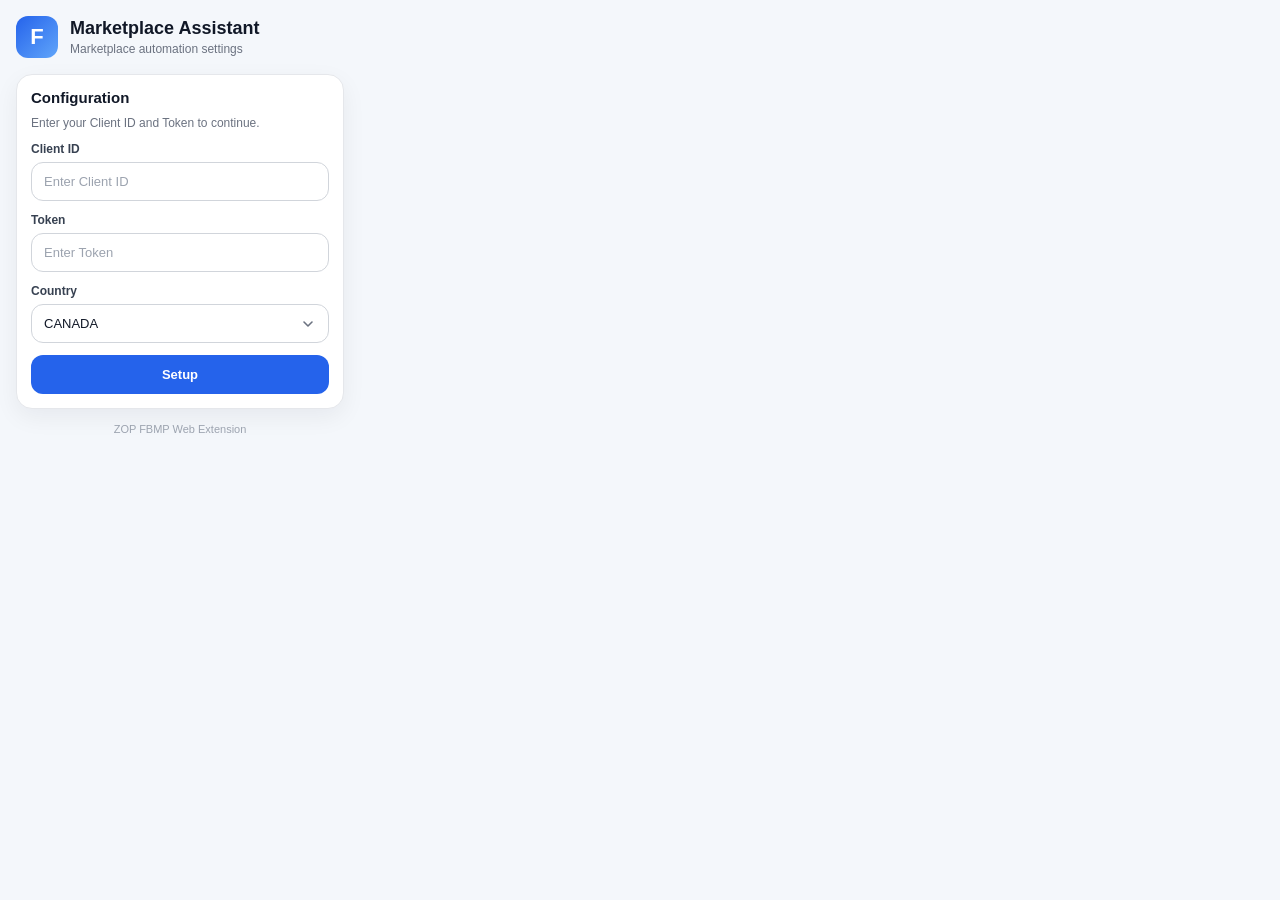
==== zop-media-facebookmarketplace-chromeextension-342c6dadceff/index.html @ 8e47c206 "Initial commit" ====
<!doctype html>
<html lang="en">
  <head>
    <meta charset="UTF-8" />
    <meta name="viewport" content="width=device-width, initial-scale=1.0" />
    <title>Marketplace Assistant</title>

    <link rel="stylesheet" href="css/styles.css" />
  </head>

  <body>
    <main class="popup">
      <header class="header">
        <div class="logo">F</div>
        <div class="header-text">
          <h1>Marketplace Assistant</h1>
          <p>Marketplace automation settings</p>
        </div>
      </header>

      <section class="card d-none" id="connectionInformation">
        <div class="info-row">
          <span class="label">Client</span>
          <span class="value" id="clientDom"></span>
        </div>

        <div class="info-row">
          <span class="label">Token</span>
          <span class="value" id="tokenDom"></span>
        </div>

        <div class="tips">
          <div class="tip">
            <span class="tip-icon">i</span>
            <span>Select Bulk Delete maximum twice in 15 days.</span>
          </div>

          <div class="tip">
            <span class="tip-icon">i</span>
            <span
              >Mark Only Sold will mark inventories as SOLD when their status is
              SOLD in your system.</span
            >
          </div>
        </div>
      </section>
      <section class="card" id="configSection">
        <h2 class="section-title">Configuration</h2>
        <p class="section-subtitle">
          Enter your Client ID and Token to continue.
        </p>

        <form class="config-form" id="configForm">
          <div class="form-group">
            <label for="clientId">Client ID</label>
            <input
              type="text"
              id="clientIdInput"
              name="clientId"
              placeholder="Enter Client ID"
            />
          </div>

          <div class="form-group">
            <label for="token">Token</label>
            <input
              type="password"
              id="tokenInput"
              name="token"
              placeholder="Enter Token"
            />
          </div>
          <div class="form-group">
            <label for="countrySelect">Country</label>
            <select name="country" id="countrySelect">
              <option value="CA" selected>CANADA</option>
              <option value="US">USA</option>
            </select>
          </div>

          <button class="btn-primary" type="submit" id="saveConfigBtn">
            Setup
          </button>
        </form>
      </section>
      <section class="card actions d-none" id="actionSection">
        <h2 class="section-title">Select Action</h2>
        <p class="section-subtitle">Choose one action to perform.</p>

        <form class="actions" id="actionForm">
          <label class="action-option">
            <input
              type="radio"
              name="action"
              value="PUBLISH_AND_UPDATE"
              checked
            />
            <span class="action-title">Publish and Update</span>
          </label>

          <label class="action-option">
            <input type="radio" name="action" value="ONLY_BULK_DELETE" />
            <span class="action-title">Only Bulk Delete</span>
          </label>

          <!--<label class="action-option">
            <input type="radio" name="action" value="renew" />
            <span class="action-title">Only Renew</span>
          </label> -->

          <label class="action-option">
            <input type="radio" name="action" value="MARK_ONLY_SOLD" />
            <span class="action-title">Mark Only Sold</span>
          </label>
        </form>

        <div class="button-row">
          <button class="btn-secondary" type="button" id="resetConfigBtn">
            Back to Setup
          </button>
          <button class="btn-primary" type="button" id="proceedBtn">
            Proceed
          </button>
          <button
            style="
              color: #fff;
              background-color: #dc3545;
              border-color: #dc3545;
            "
            class="btn-danger"
            type="button"
            id="stopBtn"
          >
            Stop
          </button>
        </div>
      </section>
      <div class="config-status" id="configStatus"></div>

      <div class="footer">ZOP FBMP Web Extension</div>
    </main>
    <script src="js/scripts.js"></script>
  </body>
</html>
---- zop-media-facebookmarketplace-chromeextension-342c6dadceff/css/styles.css ----
* {
  box-sizing: border-box;
}

body {
  margin: 0;
  width: 360px;
  font-family: Inter, Arial, sans-serif;
  background: #f4f7fb;
  color: #1f2937;
}

.popup {
  padding: 16px;
}

.header {
  display: flex;
  align-items: center;
  gap: 12px;
  margin-bottom: 16px;
}

.logo {
  width: 42px;
  height: 42px;
  border-radius: 12px;
  background: linear-gradient(135deg, #2563eb, #60a5fa);
  display: flex;
  align-items: center;
  justify-content: center;
  color: #ffffff;
  font-size: 22px;
  font-weight: 800;
}

.header-text h1 {
  margin: 0;
  font-size: 18px;
  font-weight: 800;
  color: #111827;
}

.header-text p {
  margin: 3px 0 0;
  font-size: 12px;
  color: #6b7280;
}

.card {
  background: #ffffff;
  border: 1px solid #e5e7eb;
  border-radius: 16px;
  padding: 14px;
  margin-bottom: 14px;
  box-shadow: 0 8px 24px rgba(15, 23, 42, 0.06);
}

.info-row {
  display: flex;
  justify-content: space-between;
  gap: 12px;
  padding: 8px 0;
  border-bottom: 1px solid #f1f5f9;
  font-size: 13px;
}

.info-row:last-child {
  border-bottom: none;
}

.label {
  color: #6b7280;
  font-weight: 600;
}

.value {
  color: #111827;
  font-weight: 700;
  text-align: right;
  word-break: break-word;
}

.tips {
  display: grid;
  gap: 8px;
  margin-top: 10px;
}

.tip {
  display: flex;
  gap: 8px;
  font-size: 12px;
  line-height: 1.4;
  color: #4b5563;
  background: #f8fafc;
  border-radius: 10px;
  padding: 9px;
}

.tip-icon {
  color: #2563eb;
  font-weight: 800;
  flex: 0 0 auto;
}

.section-title {
  margin: 0 0 10px;
  font-size: 15px;
  font-weight: 800;
  color: #111827;
}

.section-subtitle {
  margin: 0 0 12px;
  font-size: 12px;
  color: #6b7280;
}

.actions {
  display: grid;
  gap: 10px;
}

.action-option {
  display: flex;
  align-items: center;
  gap: 10px;
  padding: 12px;
  border: 1px solid #e5e7eb;
  border-radius: 12px;
  cursor: pointer;
  background: #ffffff;
  transition: 0.2s ease;
}

.action-option:hover {
  border-color: #93c5fd;
  background: #f8fbff;
}

.action-option input {
  accent-color: #2563eb;
  width: 16px;
  height: 16px;
  margin: 0;
}

.action-title {
  font-size: 13px;
  font-weight: 700;
  color: #1f2937;
}

.button-row {
  display: flex;
  gap: 10px;
  margin-top: 14px;
}

button {
  width: 100%;
  border: none;
  border-radius: 12px;
  padding: 12px;
  cursor: pointer;
  font-size: 13px;
  font-weight: 800;
  transition: 0.2s ease;
}

.btn-secondary {
  background: #e5e7eb;
  color: #111827;
}

.btn-secondary:hover {
  background: #d1d5db;
}

.btn-primary {
  background: #2563eb;
  color: #ffffff;
}

.btn-primary:hover {
  background: #1d4ed8;
}

.footer {
  margin-top: 12px;
  text-align: center;
  font-size: 11px;
  color: #9ca3af;
}

.d-none {
  display: none;
}

.config-form {
  display: grid;
  gap: 12px;
}

.form-group {
  display: grid;
  gap: 6px;
}

.form-group label {
  font-size: 12px;
  font-weight: 700;
  color: #374151;
}

.form-group input {
  width: 100%;
  border: 1px solid #d1d5db;
  border-radius: 12px;
  padding: 11px 12px;
  font-size: 13px;
  color: #111827;
  background: #ffffff;
  outline: none;
  transition: 0.2s ease;
}

.form-group input:focus {
  border-color: #2563eb;
  box-shadow: 0 0 0 3px rgba(37, 99, 235, 0.12);
}

.form-group input::placeholder {
  color: #9ca3af;
}

.config-status {
  margin-top: 10px;
  font-size: 12px;
  font-weight: 700;
  color: #16a34a;
}

.config-status.error {
  color: #dc2626;
}

.form-group select {
  width: 100%;
  border: 1px solid #d1d5db;
  border-radius: 12px;
  padding: 11px 38px 11px 12px;
  font-size: 13px;
  color: #111827;
  background-color: #ffffff;
  outline: none;
  cursor: pointer;
  transition: 0.2s ease;

  appearance: none;
  -webkit-appearance: none;
  -moz-appearance: none;

  background-image: url("data:image/svg+xml,%3Csvg width='16' height='16' viewBox='0 0 20 20' fill='none' xmlns='http://www.w3.org/2000/svg'%3E%3Cpath d='M5 7.5L10 12.5L15 7.5' stroke='%236B7280' stroke-width='2' stroke-linecap='round' stroke-linejoin='round'/%3E%3C/svg%3E");
  background-repeat: no-repeat;
  background-position: right 12px center;
  background-size: 16px;
}

.form-group select:focus {
  border-color: #2563eb;
  box-shadow: 0 0 0 3px rgba(37, 99, 235, 0.12);
}

.form-group select:disabled {
  background-color: #f3f4f6;
  color: #9ca3af;
  cursor: not-allowed;
}
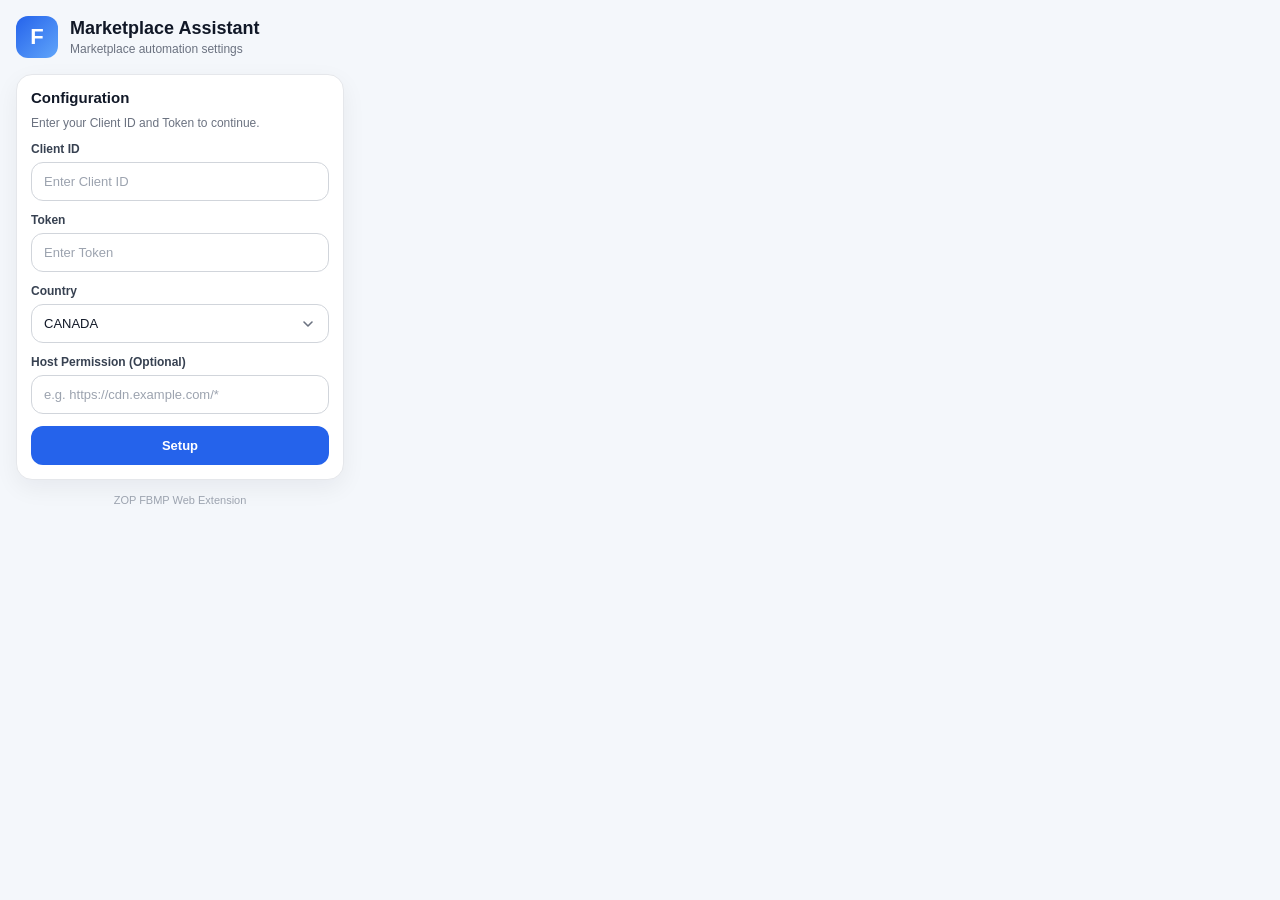
==== commit dd17ebc0: "Add optional host permission for image CDNs in setup" ====
--- a/zop-media-facebookmarketplace-chromeextension-342c6dadceff/index.html
+++ b/zop-media-facebookmarketplace-chromeextension-342c6dadceff/index.html
@@ -27,6 +27,11 @@
         <div class="info-row">
           <span class="label">Token</span>
           <span class="value" id="tokenDom"></span>
+        </div>
+
+        <div class="info-row d-none" id="hostPermissionRow">
+          <span class="label">Host Permission</span>
+          <span class="value" id="hostPermissionDom"></span>
         </div>
 
         <div class="tips">
@@ -76,6 +81,16 @@
               <option value="CA" selected>CANADA</option>
               <option value="US">USA</option>
             </select>
+          </div>
+
+          <div class="form-group">
+            <label for="hostPermissionInput">Host Permission (Optional)</label>
+            <input
+              type="text"
+              id="hostPermissionInput"
+              name="hostPermission"
+              placeholder="e.g. https://cdn.example.com/*"
+            />
           </div>
 
           <button class="btn-primary" type="submit" id="saveConfigBtn">
